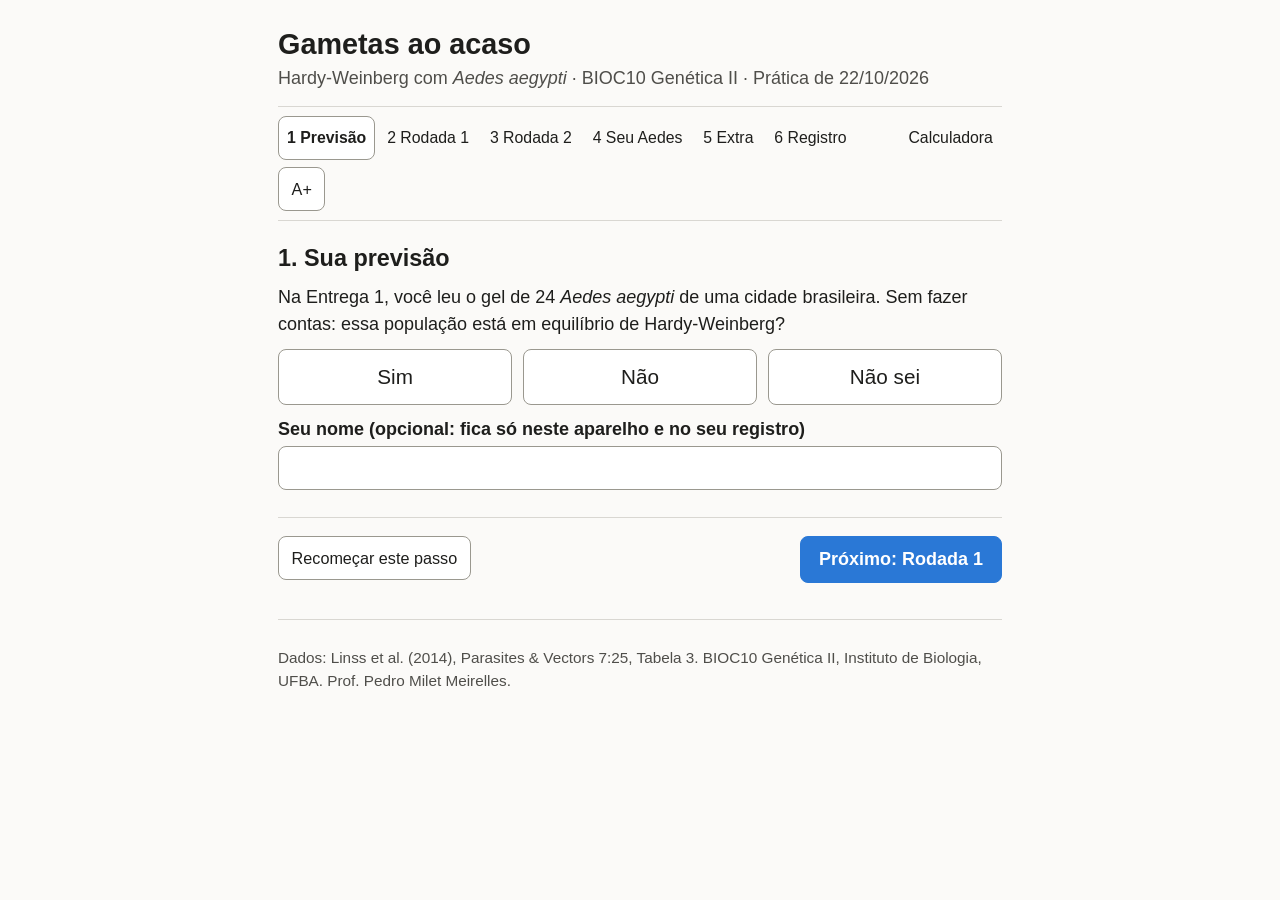
==== index.html @ 85ab3973 "Prática de Hardy-Weinberg de 22/10" ====
<!DOCTYPE html>
<html lang="pt-BR">
<head>
  <meta charset="utf-8">
  <meta name="viewport" content="width=device-width, initial-scale=1">
  <meta name="description" content="Prática de Hardy-Weinberg com Aedes aegypti. BIOC10 Genética II, UFBA.">
  <title>Gametas ao acaso · BIOC10</title>
  <link rel="stylesheet" href="css/estilo.css">
</head>
<body>
<div class="pagina">
  <header>
    <h1>Gametas ao acaso</h1>
    <p class="subtitulo">Hardy-Weinberg com <em>Aedes aegypti</em> · BIOC10 Genética II · Prática de 22/10/2026</p>
    <nav class="barra" aria-label="Passos da prática">
      <ol id="lista-passos">
        <li><a href="#passo-1" data-passo="1">1 Previsão</a></li>
        <li><a href="#passo-2" data-passo="2">2 Rodada 1</a></li>
        <li><a href="#passo-3" data-passo="3">3 Rodada 2</a></li>
        <li><a href="#passo-4" data-passo="4">4 Seu Aedes</a></li>
        <li><a href="#passo-5" data-passo="5">5 Extra</a></li>
        <li><a href="#passo-6" data-passo="6">6 Registro</a></li>
      </ol>
      <a href="#calculadora" class="calc" data-passo="calculadora">Calculadora</a>
      <button type="button" id="botao-projecao" class="pequeno" aria-pressed="false" title="Modo projeção: fonte maior">A+</button>
    </nav>
  </header>

  <main id="principal">

    <!-- Passo 1 -->
    <section class="tela" id="tela-passo-1" aria-labelledby="titulo-passo-1">
      <h2 id="titulo-passo-1">1. Sua previsão</h2>
      <p>Na Entrega 1, você leu o gel de 24 <em>Aedes aegypti</em> de uma cidade brasileira. Sem fazer contas: essa população está em equilíbrio de Hardy-Weinberg?</p>
      <div class="grupo-botoes grande" role="group" aria-label="Sua previsão" id="botoes-previsao">
        <button type="button" class="escolha" data-previsao="Sim" aria-pressed="false">Sim</button>
        <button type="button" class="escolha" data-previsao="Não" aria-pressed="false">Não</button>
        <button type="button" class="escolha" data-previsao="Não sei" aria-pressed="false">Não sei</button>
      </div>
      <p id="eco-previsao" class="suave" aria-live="polite"></p>
      <label for="campo-nome">Seu nome (opcional: fica só neste aparelho e no seu registro)</label>
      <input type="text" id="campo-nome" autocomplete="off" maxlength="80">
      <div class="rodape-passo">
        <div id="recomecar-1"></div>
        <div class="direita">
          <button type="button" class="principal" data-ir="#passo-2">Próximo: Rodada 1</button>
        </div>
      </div>
    </section>

    <!-- Passo 2 -->
    <section class="tela" id="tela-passo-2" aria-labelledby="titulo-passo-2">
      <h2 id="titulo-passo-2">2. Rodada 1: um saco de gametas</h2>
      <p>O saco tem os gametas de Vitória (ES), 2006: 29 feijões S e 31 R.</p>
      <p>Cada mosquito recebe 2 gametas, sorteados um de cada vez. O feijão volta para o saco depois de cada sorteio.</p>
      <p><strong>Antes de sortear: que genótipo você espera ver mais?</strong></p>
      <div class="grupo-botoes" role="group" aria-label="Genótipo mais esperado" id="botoes-palpite-1">
        <button type="button" class="escolha" data-palpite="SS" aria-pressed="false">SS</button>
        <button type="button" class="escolha" data-palpite="SR" aria-pressed="false">SR</button>
        <button type="button" class="escolha" data-palpite="RR" aria-pressed="false">RR</button>
      </div>
      <p id="msg-palpite-1" class="nota" hidden></p>

      <div class="recipiente">
        <div class="titulo">Saco: Vitória (ES), 2006 (29 S, 31 R)</div>
        <div class="grade" id="grade-saco" aria-hidden="true"></div>
      </div>

      <div class="gametas-pendentes" id="pendentes-1" aria-label="Gametas do mosquito atual"></div>
      <p class="contador" id="contador-1">Mosquito 1 de 10</p>
      <div class="grupo-botoes">
        <button type="button" class="principal" id="botao-sortear-1">Sortear gameta</button>
        <button type="button" id="botao-mais-90" hidden>Sortear mais 90</button>
        <button type="button" id="botao-mais-900" hidden>Sortear mais 900</button>
      </div>

      <h3>Seus mosquitos</h3>
      <div class="mosquitos" id="mosquitos-1"></div>
      <p class="suave pequeno" id="total-1"></p>

      <div class="resultado" id="resultado-1" aria-live="polite"></div>

      <div class="rodape-passo">
        <div id="recomecar-2"></div>
        <div class="direita">
          <button type="button" data-ir="#passo-1">Voltar</button>
          <button type="button" class="principal" data-ir="#passo-3">Próximo: Rodada 2</button>
        </div>
      </div>
    </section>

    <!-- Passo 3 -->
    <section class="tela" id="tela-passo-3" aria-labelledby="titulo-passo-3">
      <h2 id="titulo-passo-3">3. Rodada 2: dois potes</h2>
      <p>Agora há duas populações. Pote A: Caicó (RN), 2010, com 55 feijões S e 5 R. Pote B: Vitória (ES), 2010, com 5 S e 55 R.</p>
      <p>Os dois gametas de cada mosquito saem do mesmo pote.</p>

      <div class="duas-colunas">
        <div class="recipiente">
          <div class="titulo">Pote A: Caicó (RN), 2010 (55 S, 5 R)</div>
          <div class="grade" id="grade-pote-a" aria-hidden="true"></div>
          <p class="contador" id="contador-a">0 de 10 mosquitos</p>
          <button type="button" class="principal" id="botao-sortear-a">Sortear mosquito do pote A</button>
          <div class="mosquitos" id="mosquitos-a"></div>
          <p class="suave pequeno" id="total-a"></p>
        </div>
        <div class="recipiente">
          <div class="titulo">Pote B: Vitória (ES), 2010 (5 S, 55 R)</div>
          <div class="grade" id="grade-pote-b" aria-hidden="true"></div>
          <p class="contador" id="contador-b">0 de 10 mosquitos</p>
          <button type="button" class="principal" id="botao-sortear-b">Sortear mosquito do pote B</button>
          <div class="mosquitos" id="mosquitos-b"></div>
          <p class="suave pequeno" id="total-b"></p>
        </div>
      </div>
      <div class="grupo-botoes">
        <button type="button" id="botao-mais-90-potes" hidden>Mais 90 em cada pote</button>
      </div>

      <div id="bloco-palpite-2" hidden>
        <p><strong>Se você juntar os mosquitos dos dois potes numa amostra só, os heterozigotos (SR) vão:</strong></p>
        <div class="grupo-botoes" role="group" aria-label="Previsão sobre os heterozigotos" id="botoes-palpite-2">
          <button type="button" class="escolha" data-palpite="faltar" aria-pressed="false">faltar</button>
          <button type="button" class="escolha" data-palpite="sobrar" aria-pressed="false">sobrar</button>
          <button type="button" class="escolha" data-palpite="ficar como o esperado" aria-pressed="false">ficar como o esperado</button>
        </div>
        <div class="grupo-botoes">
          <button type="button" class="principal" id="botao-juntar">Juntar as amostras</button>
        </div>
      </div>

      <div class="resultado" id="resultado-2" aria-live="polite"></div>

      <div class="rodape-passo">
        <div id="recomecar-3"></div>
        <div class="direita">
          <button type="button" data-ir="#passo-2">Voltar</button>
          <button type="button" class="principal" data-ir="#passo-4">Próximo: seu Aedes</button>
        </div>
      </div>
    </section>

    <!-- Passo 4 -->
    <section class="tela" id="tela-passo-4" aria-labelledby="titulo-passo-4">
      <h2 id="titulo-passo-4">4. O seu <em>Aedes aegypti</em></h2>
      <p>Pegue a sua Entrega 1. Escolha a sua população e digite as contagens do gel (item 1.6).</p>
      <label for="seletor-populacao">Sua população</label>
      <select id="seletor-populacao">
        <option value="">Escolha a população</option>
      </select>

      <div class="duas-colunas">
        <div class="quadro">
          <h3>Sítio 1016 (Val ou Ile)</h3>
          <div class="campos">
            <div><label for="c1016-0">Val/Val</label><input type="number" id="c1016-0" inputmode="numeric" min="0" step="1" data-sitio="1016" data-i="0"></div>
            <div><label for="c1016-1">Val/Ile</label><input type="number" id="c1016-1" inputmode="numeric" min="0" step="1" data-sitio="1016" data-i="1"></div>
            <div><label for="c1016-2">Ile/Ile</label><input type="number" id="c1016-2" inputmode="numeric" min="0" step="1" data-sitio="1016" data-i="2"></div>
          </div>
          <div class="resultado" id="resultado-1016" aria-live="polite"></div>
        </div>
        <div class="quadro">
          <h3>Sítio 1534 (Phe ou Cys)</h3>
          <div class="campos">
            <div><label for="c1534-0">Phe/Phe</label><input type="number" id="c1534-0" inputmode="numeric" min="0" step="1" data-sitio="1534" data-i="0"></div>
            <div><label for="c1534-1">Phe/Cys</label><input type="number" id="c1534-1" inputmode="numeric" min="0" step="1" data-sitio="1534" data-i="1"></div>
            <div><label for="c1534-2">Cys/Cys</label><input type="number" id="c1534-2" inputmode="numeric" min="0" step="1" data-sitio="1534" data-i="2"></div>
          </div>
          <div class="resultado" id="resultado-1534" aria-live="polite"></div>
        </div>
      </div>
      <div id="avisos-4"></div>

      <div class="quadro" id="quadro-artigo" hidden>
        <h3>E o artigo?</h3>
        <p id="texto-artigo"></p>
      </div>

      <p id="linha-previsao-4" class="nota" hidden></p>
      <p class="lembrete">Não rejeitar não prova o equilíbrio: com 24 mosquitos, desvios moderados passam despercebidos.</p>

      <div class="rodape-passo">
        <div id="recomecar-4"></div>
        <div class="direita">
          <button type="button" data-ir="#passo-3">Voltar</button>
          <button type="button" data-ir="#passo-6">Ir para o registro</button>
          <button type="button" class="principal" data-ir="#passo-5">Próximo: extra</button>
        </div>
      </div>
    </section>

    <!-- Passo 5 -->
    <section class="tela" id="tela-passo-5" aria-labelledby="titulo-passo-5">
      <h2 id="titulo-passo-5">5. Extra: o jeito do artigo</h2>
      <p>Os sítios 1016 e 1534 ficam no mesmo gene e passam juntos para os filhos. Nas populações do artigo, Ile (1016) só aparece junto com Cys (1534). Por isso o artigo trata cada combinação como um alelo: S (Val + Phe), R1 (Val + Cys) e R2 (Ile + Cys).</p>
      <p><strong>Digite os seis genótipos do item 1.7 da Entrega 1:</strong></p>
      <div class="campos">
        <div><label for="g-0">SS</label><input type="number" id="g-0" inputmode="numeric" min="0" step="1" data-gene="0"></div>
        <div><label for="g-1">SR1</label><input type="number" id="g-1" inputmode="numeric" min="0" step="1" data-gene="1"></div>
        <div><label for="g-2">SR2</label><input type="number" id="g-2" inputmode="numeric" min="0" step="1" data-gene="2"></div>
        <div><label for="g-3">R1R1</label><input type="number" id="g-3" inputmode="numeric" min="0" step="1" data-gene="3"></div>
        <div><label for="g-4">R1R2</label><input type="number" id="g-4" inputmode="numeric" min="0" step="1" data-gene="4"></div>
        <div><label for="g-5">R2R2</label><input type="number" id="g-5" inputmode="numeric" min="0" step="1" data-gene="5"></div>
      </div>
      <p id="conferencia-5"></p>
      <div class="resultado" id="resultado-5" aria-live="polite"></div>
      <p class="nota">O teste por sítio não vê tudo: trocar um SR1 e um R1R2 por um SR2 e um R1R1 deixa os dois sítios iguais e muda os genótipos do gene.</p>
      <details>
        <summary>De onde vêm os genótipos de cada sítio</summary>
        <ul>
          <li>Val/Val = SS + SR1 + R1R1</li>
          <li>Val/Ile = SR2 + R1R2</li>
          <li>Ile/Ile = R2R2</li>
          <li>Phe/Phe = SS</li>
          <li>Phe/Cys = SR1 + SR2</li>
          <li>Cys/Cys = R1R1 + R1R2 + R2R2</li>
        </ul>
      </details>
      <div class="rodape-passo">
        <div id="recomecar-5"></div>
        <div class="direita">
          <button type="button" data-ir="#passo-4">Voltar</button>
          <button type="button" class="principal" data-ir="#passo-6">Próximo: registro</button>
        </div>
      </div>
    </section>

    <!-- Passo 6 -->
    <section class="tela" id="tela-passo-6" aria-labelledby="titulo-passo-6">
      <h2 id="titulo-passo-6">6. Meu registro</h2>
      <p>Seu registro fica salvo neste aparelho. Copie ou baixe antes de fechar. Às 10h30, responda a ficha de saída no Moodle.</p>
      <pre class="registro" id="texto-registro" tabindex="0"></pre>
      <div class="grupo-botoes acoes-registro">
        <button type="button" class="principal" id="botao-copiar">Copiar</button>
        <button type="button" id="botao-baixar">Baixar (.txt)</button>
        <button type="button" id="botao-imprimir">Imprimir</button>
        <a class="botao" id="link-moodle" href="#" target="_blank" rel="noopener" hidden>Abrir o Moodle</a>
      </div>
      <p id="msg-registro" class="suave" aria-live="polite"></p>
      <div class="rodape-passo">
        <div></div>
        <div class="direita">
          <button type="button" data-ir="#passo-5">Voltar</button>
        </div>
      </div>
    </section>

    <!-- Calculadora -->
    <section class="tela" id="tela-calculadora" aria-labelledby="titulo-calculadora">
      <h2 id="titulo-calculadora">Calculadora de Hardy-Weinberg (dois alelos)</h2>
      <p>Digite as contagens dos três genótipos: os dois homozigotos e o heterozigoto.</p>
      <div class="campos">
        <div><label for="calc-0">Homozigoto A1A1</label><input type="number" id="calc-0" inputmode="numeric" min="0" step="1" data-calc="0"></div>
        <div><label for="calc-1">Heterozigoto A1A2</label><input type="number" id="calc-1" inputmode="numeric" min="0" step="1" data-calc="1"></div>
        <div><label for="calc-2">Homozigoto A2A2</label><input type="number" id="calc-2" inputmode="numeric" min="0" step="1" data-calc="2"></div>
      </div>
      <div class="resultado" id="resultado-calc" aria-live="polite"></div>
      <div class="rodape-passo">
        <div><button type="button" id="botao-limpar-calc">Limpar</button></div>
        <div class="direita">
          <button type="button" id="botao-voltar-calc">Voltar ao passo</button>
        </div>
      </div>
    </section>

  </main>

  <footer class="rodape">
    <p>Dados: Linss et al. (2014), Parasites &amp; Vectors 7:25, Tabela 3. BIOC10 Genética II, Instituto de Biologia, UFBA. Prof. Pedro Milet Meirelles.</p>
  </footer>
</div>

<script src="js/dados.js"></script>
<script src="js/hw.js"></script>
<script src="js/sorteio.js"></script>
<script src="js/app.js"></script>
</body>
</html>
---- css/estilo.css ----
/* Gametas ao acaso: folha de estilo */

:root {
  --azul: #2A78D6;
  --laranja: #EB6834;
  --cinza: #7A7974;
  --fundo: #FBFAF8;
  --papel: #FFFFFF;
  --texto: #1E1E1C;
  --texto-suave: #4F4E4A;
  --borda: #D9D7D2;
  --borda-forte: #9A988F;
  --destaque-fundo: #F1EFEA;
  --foco: #1A4F99;
  --erro-fundo: #FFF1EC;
  --erro-borda: #C94A1C;
  --ok-fundo: #EEF5FF;
  --tam: 18px;
  --duracao: 150ms;
  color-scheme: light;
}

@media (prefers-color-scheme: dark) {
  :root {
    --fundo: #1B1B1A;
    --papel: #252524;
    --texto: #F0EEEA;
    --texto-suave: #C4C1BA;
    --borda: #46453F;
    --borda-forte: #76746C;
    --destaque-fundo: #2F2F2D;
    --foco: #8FBCFF;
    --erro-fundo: #3A2219;
    --erro-borda: #F08A5E;
    --ok-fundo: #1F2C3F;
    --cinza: #8F8E88;
    color-scheme: dark;
  }
}

html.projecao { --tam: 24px; }

@media (prefers-reduced-motion: reduce) {
  :root { --duracao: 0ms; }
  * { transition: none !important; animation: none !important; }
}

* { box-sizing: border-box; }

html {
  font-size: var(--tam);
  -webkit-text-size-adjust: 100%;
}

body {
  margin: 0;
  background: var(--fundo);
  color: var(--texto);
  font-family: -apple-system, BlinkMacSystemFont, "Segoe UI", Roboto, "Helvetica Neue", Arial, sans-serif;
  line-height: 1.5;
}

.pagina {
  max-width: 760px;
  margin: 0 auto;
  padding: 1rem 1rem 3rem;
}

h1 {
  font-size: 1.6rem;
  margin: 0.5rem 0 0.1rem;
  line-height: 1.25;
}

h2 {
  font-size: 1.3rem;
  margin: 1.2rem 0 0.6rem;
  line-height: 1.3;
}

h3 {
  font-size: 1.05rem;
  margin: 1rem 0 0.4rem;
}

p { margin: 0.5rem 0; }

.subtitulo {
  color: var(--texto-suave);
  margin: 0 0 0.8rem;
}

.suave { color: var(--texto-suave); }
.pequeno { font-size: 0.9rem; }

a { color: var(--foco); }

/* Barra de passos */
.barra {
  display: flex;
  flex-wrap: wrap;
  gap: 0.4rem;
  align-items: center;
  padding: 0.5rem 0;
  border-top: 1px solid var(--borda);
  border-bottom: 1px solid var(--borda);
  margin-bottom: 0.8rem;
}

.barra ol {
  list-style: none;
  margin: 0;
  padding: 0;
  display: flex;
  flex-wrap: wrap;
  gap: 0.15rem;
  flex: 1 1 auto;
}

.barra a {
  display: inline-flex;
  align-items: center;
  gap: 0.3rem;
  min-height: 44px;
  padding: 0.3rem 0.45rem;
  border-radius: 8px;
  text-decoration: none;
  color: var(--texto);
  border: 1px solid transparent;
  font-size: 0.88rem;
}

.barra a:hover { background: var(--destaque-fundo); }

.barra a[aria-current="page"] {
  border-color: var(--borda-forte);
  background: var(--papel);
  font-weight: 600;
}

.barra .feito::after {
  content: "✓";
  font-weight: 700;
  color: var(--azul);
}

.barra .calc {
  margin-left: auto;
}

/* Telas */
.tela { display: none; }
.tela.ativa { display: block; }

/* Botões */
button, .botao {
  font: inherit;
  font-size: 1rem;
  min-height: 44px;
  min-width: 44px;
  padding: 0.5rem 1rem;
  border-radius: 8px;
  border: 1px solid var(--borda-forte);
  background: var(--papel);
  color: var(--texto);
  cursor: pointer;
  transition: background-color var(--duracao), border-color var(--duracao);
  text-decoration: none;
  display: inline-flex;
  align-items: center;
  justify-content: center;
  gap: 0.4rem;
}

button:hover:not(:disabled), .botao:hover { background: var(--destaque-fundo); }

button:disabled {
  opacity: 0.45;
  cursor: not-allowed;
}

button.principal {
  background: var(--azul);
  color: #FFFFFF;
  border-color: var(--azul);
  font-weight: 600;
}

button.principal:hover:not(:disabled) { background: #1F5FB0; border-color: #1F5FB0; }

button.pequeno {
  font-size: 0.9rem;
  padding: 0.3rem 0.7rem;
}

button.escolha[aria-pressed="true"] {
  background: var(--texto);
  color: var(--fundo);
  border-color: var(--texto);
}

:focus-visible {
  outline: 3px solid var(--foco);
  outline-offset: 2px;
}

.grupo-botoes {
  display: flex;
  flex-wrap: wrap;
  gap: 0.6rem;
  margin: 0.6rem 0;
}

.grupo-botoes.grande button {
  flex: 1 1 8rem;
  font-size: 1.15rem;
  min-height: 56px;
}

.rodape-passo {
  display: flex;
  flex-wrap: wrap;
  gap: 0.6rem;
  justify-content: space-between;
  margin-top: 1.5rem;
  padding-top: 1rem;
  border-top: 1px solid var(--borda);
}

.rodape-passo .direita {
  display: flex;
  flex-wrap: wrap;
  gap: 0.6rem;
  margin-left: auto;
}

/* Campos */
label { display: block; font-weight: 600; margin-top: 0.6rem; }

input[type="text"], input[type="number"], select {
  font: inherit;
  font-size: 1rem;
  min-height: 44px;
  width: 100%;
  padding: 0.4rem 0.6rem;
  border: 1px solid var(--borda-forte);
  border-radius: 8px;
  background: var(--papel);
  color: var(--texto);
  margin-top: 0.2rem;
}

input[type="number"] { max-width: 9rem; }

.campos {
  display: grid;
  grid-template-columns: repeat(auto-fit, minmax(9rem, 1fr));
  gap: 0.4rem 0.8rem;
}

/* Quadros */
.quadro {
  background: var(--papel);
  border: 1px solid var(--borda);
  border-radius: 10px;
  padding: 0.8rem 1rem;
  margin: 0.8rem 0;
}

.quadro h3 { margin-top: 0; }

.duas-colunas {
  display: grid;
  grid-template-columns: 1fr 1fr;
  gap: 0.8rem;
}

.duas-colunas > * { min-width: 0; }

@media (max-width: 600px) {
  .duas-colunas { grid-template-columns: 1fr; }
}

.aviso {
  background: var(--erro-fundo);
  border: 1px solid var(--erro-borda);
  border-radius: 8px;
  padding: 0.5rem 0.8rem;
  margin: 0.5rem 0;
}

.nota {
  background: var(--ok-fundo);
  border-left: 4px solid var(--azul);
  padding: 0.5rem 0.8rem;
  margin: 0.6rem 0;
  border-radius: 0 8px 8px 0;
}

.lembrete {
  color: var(--texto-suave);
  font-size: 0.9rem;
  border-top: 1px dashed var(--borda);
  padding-top: 0.5rem;
  margin-top: 1rem;
}

.confirmacao {
  display: flex;
  flex-wrap: wrap;
  gap: 0.6rem;
  align-items: center;
  background: var(--destaque-fundo);
  border-radius: 8px;
  padding: 0.6rem 0.8rem;
  margin: 0.6rem 0;
}

/* Tabelas */
.tabela-rolagem { overflow-x: auto; }

table {
  border-collapse: collapse;
  width: 100%;
  margin: 0.5rem 0;
  font-variant-numeric: tabular-nums;
}

th, td {
  text-align: left;
  padding: 0.35rem 0.5rem;
  border-bottom: 1px solid var(--borda);
  vertical-align: top;
}

th { font-weight: 600; }
thead th { white-space: nowrap; }

td.num, th.num { text-align: right; }

tfoot td { font-weight: 600; border-bottom: none; }

/* Feijões e recipientes */
.recipiente {
  background: var(--papel);
  border: 1px solid var(--borda);
  border-radius: 10px;
  padding: 0.6rem;
  margin: 0.6rem 0;
}

.recipiente .titulo {
  font-weight: 600;
  margin-bottom: 0.4rem;
}

.grade {
  display: grid;
  grid-template-columns: repeat(10, 1fr);
  gap: 4px;
  max-width: 420px;
}

@media (max-width: 400px) {
  .grade { grid-template-columns: repeat(6, 1fr); }
}

.feijao {
  display: inline-flex;
  align-items: center;
  justify-content: center;
  width: 100%;
  aspect-ratio: 1.35 / 1;
  min-width: 26px;
  min-height: 20px;
  border-radius: 50%;
  font-size: 0.78rem;
  font-weight: 700;
  line-height: 1;
  border: 2px solid transparent;
  transition: border-color var(--duracao), transform var(--duracao);
}

.feijao.S { background: var(--azul); color: #FFFFFF; }
.feijao.R { background: var(--laranja); color: #1E1E1C; }

.feijao.sorteado {
  border-color: var(--texto);
  transform: scale(1.12);
  box-shadow: 0 0 0 3px var(--papel), 0 0 0 5px var(--texto);
}

.feijao.solto {
  width: 2rem;
  height: 1.5rem;
  min-width: 2rem;
  aspect-ratio: auto;
  font-size: 0.85rem;
  flex: none;
}

.gametas-pendentes {
  display: flex;
  align-items: center;
  gap: 0.5rem;
  min-height: 2rem;
  margin: 0.5rem 0;
}

.espaco-vazio {
  width: 2rem;
  height: 1.5rem;
  border-radius: 50%;
  border: 2px dashed var(--borda-forte);
  flex: none;
}

/* Mosquitos */
.mosquitos {
  display: flex;
  flex-wrap: wrap;
  gap: 0.5rem;
  margin: 0.5rem 0;
}

.mosquito {
  display: inline-flex;
  align-items: center;
  gap: 0.35rem;
  padding: 0.3rem 0.5rem;
  background: var(--papel);
  border: 1px solid var(--borda);
  border-radius: 8px;
  font-size: 0.9rem;
}

.mosquito svg { width: 2.2rem; height: 2.2rem; flex: none; }

.mosquito .gen { font-weight: 700; min-width: 1.6rem; }

.mosquito.SS svg { fill: var(--azul); }
.mosquito.SR svg { fill: var(--cinza); }
.mosquito.RR svg { fill: var(--laranja); }

.contador {
  font-weight: 600;
  margin: 0.4rem 0;
}

/* Barras */
.barras {
  display: grid;
  grid-template-columns: auto 1fr;
  gap: 0.3rem 0.6rem;
  align-items: center;
  margin: 0.6rem 0;
}

.barras .rotulo { font-weight: 600; }

.barra-h {
  position: relative;
  height: 1.3rem;
  background: var(--destaque-fundo);
  border-radius: 4px;
  overflow: hidden;
}

.barra-h span {
  display: block;
  height: 100%;
  border-radius: 4px;
}

.barra-h.obs span { background: var(--texto); }
.barra-h.esp span { background: var(--borda-forte); }

.barras .valor {
  font-size: 0.85rem;
  color: var(--texto-suave);
}

.legenda-barras {
  display: flex;
  gap: 1rem;
  font-size: 0.85rem;
  color: var(--texto-suave);
}

.legenda-barras i {
  display: inline-block;
  width: 1rem;
  height: 0.8rem;
  vertical-align: middle;
  border-radius: 2px;
  margin-right: 0.3rem;
}

.legenda-barras .obs i { background: var(--texto); }
.legenda-barras .esp i { background: var(--borda-forte); }

/* Resultado e registro */
.resultado { margin-top: 0.6rem; }

pre.registro {
  white-space: pre-wrap;
  word-break: break-word;
  background: var(--papel);
  border: 1px solid var(--borda);
  border-radius: 10px;
  padding: 0.8rem 1rem;
  font-size: 0.9rem;
  line-height: 1.5;
  font-family: ui-monospace, "SF Mono", Menlo, Consolas, monospace;
}

.rodape {
  margin-top: 2rem;
  padding-top: 1rem;
  border-top: 1px solid var(--borda);
  color: var(--texto-suave);
  font-size: 0.85rem;
}

.visualmente-oculto {
  position: absolute;
  width: 1px;
  height: 1px;
  overflow: hidden;
  clip: rect(0 0 0 0);
  white-space: nowrap;
}

details { margin: 0.6rem 0; }
summary { cursor: pointer; min-height: 44px; display: flex; align-items: center; font-weight: 600; }

[hidden] { display: none !important; }

/* Impressão */
@media print {
  .barra, .rodape-passo, .grupo-botoes, button, .acoes-registro { display: none !important; }
  body { background: #FFFFFF; color: #000000; }
  .pagina { max-width: none; padding: 0; }
  .tela { display: none; }
  #tela-passo-6 { display: block !important; }
  pre.registro { border: none; padding: 0; font-size: 11pt; }
}
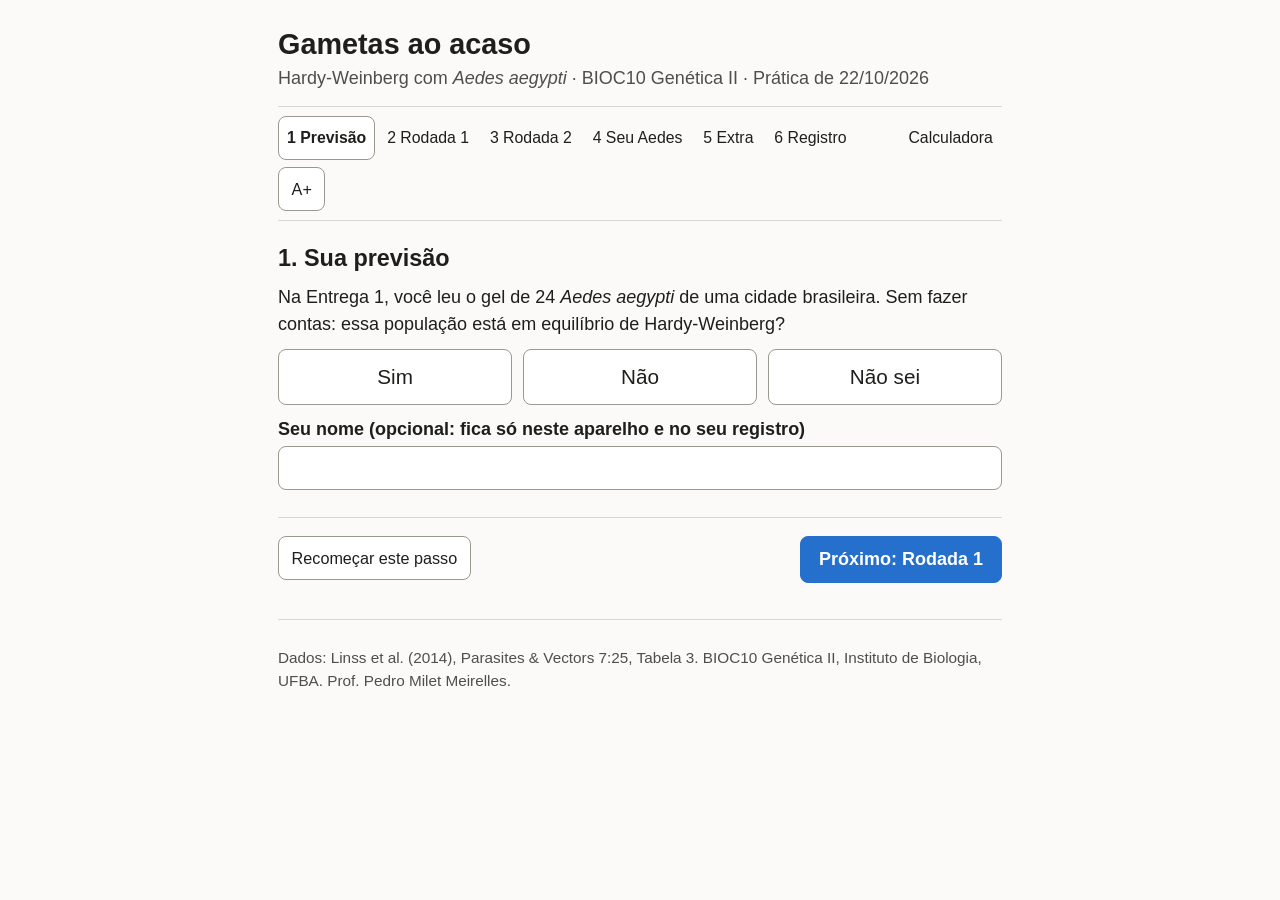
==== commit 731e20d3: "Empilha os quadros dos sítios no Passo 4 e evita o 404 do favicon" ====
--- a/index.html
+++ b/index.html
@@ -5,6 +5,7 @@
   <meta name="viewport" content="width=device-width, initial-scale=1">
   <meta name="description" content="Prática de Hardy-Weinberg com Aedes aegypti. BIOC10 Genética II, UFBA.">
   <title>Gametas ao acaso · BIOC10</title>
+  <link rel="icon" href="data:,">
   <link rel="stylesheet" href="css/estilo.css">
 </head>
 <body>
@@ -149,7 +150,7 @@
         <option value="">Escolha a população</option>
       </select>
 
-      <div class="duas-colunas">
+      <div class="empilhado">
         <div class="quadro">
           <h3>Sítio 1016 (Val ou Ile)</h3>
           <div class="campos">
--- a/css/estilo.css
+++ b/css/estilo.css
@@ -2,6 +2,7 @@
 
 :root {
   --azul: #2A78D6;
+  --azul-texto: #2470CC; /* azul um pouco mais escuro: texto branco com contraste AA */
   --laranja: #EB6834;
   --cinza: #7A7974;
   --fundo: #FBFAF8;
@@ -180,9 +181,9 @@
 }
 
 button.principal {
-  background: var(--azul);
+  background: var(--azul-texto);
   color: #FFFFFF;
-  border-color: var(--azul);
+  border-color: var(--azul-texto);
   font-weight: 600;
 }
 
@@ -276,6 +277,10 @@
 }
 
 .duas-colunas > * { min-width: 0; }
+
+/* Quadros um embaixo do outro em todas as larguras (Passo 4) */
+.empilhado { display: grid; grid-template-columns: 1fr; gap: 0.8rem; }
+.empilhado > * { min-width: 0; }
 
 @media (max-width: 600px) {
   .duas-colunas { grid-template-columns: 1fr; }
@@ -381,7 +386,7 @@
   transition: border-color var(--duracao), transform var(--duracao);
 }
 
-.feijao.S { background: var(--azul); color: #FFFFFF; }
+.feijao.S { background: var(--azul-texto); color: #FFFFFF; }
 .feijao.R { background: var(--laranja); color: #1E1E1C; }
 
 .feijao.sorteado {
